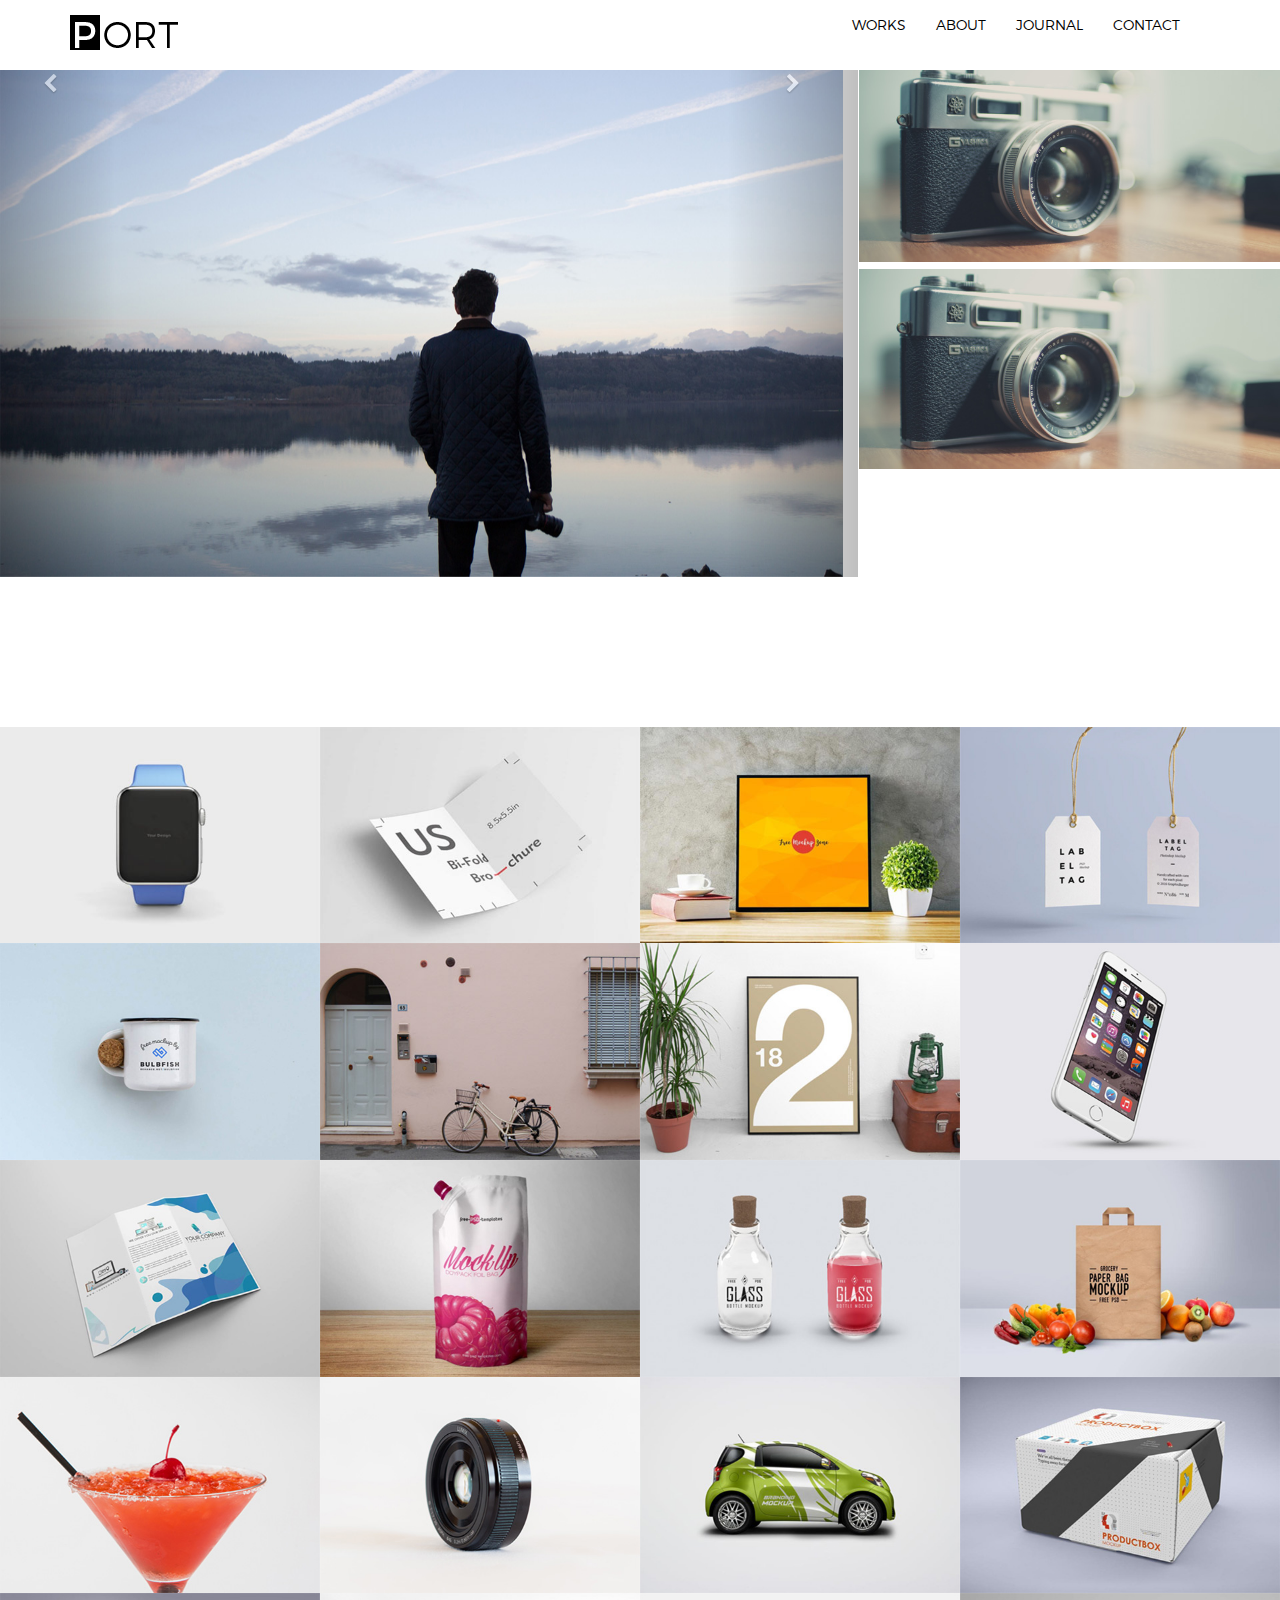
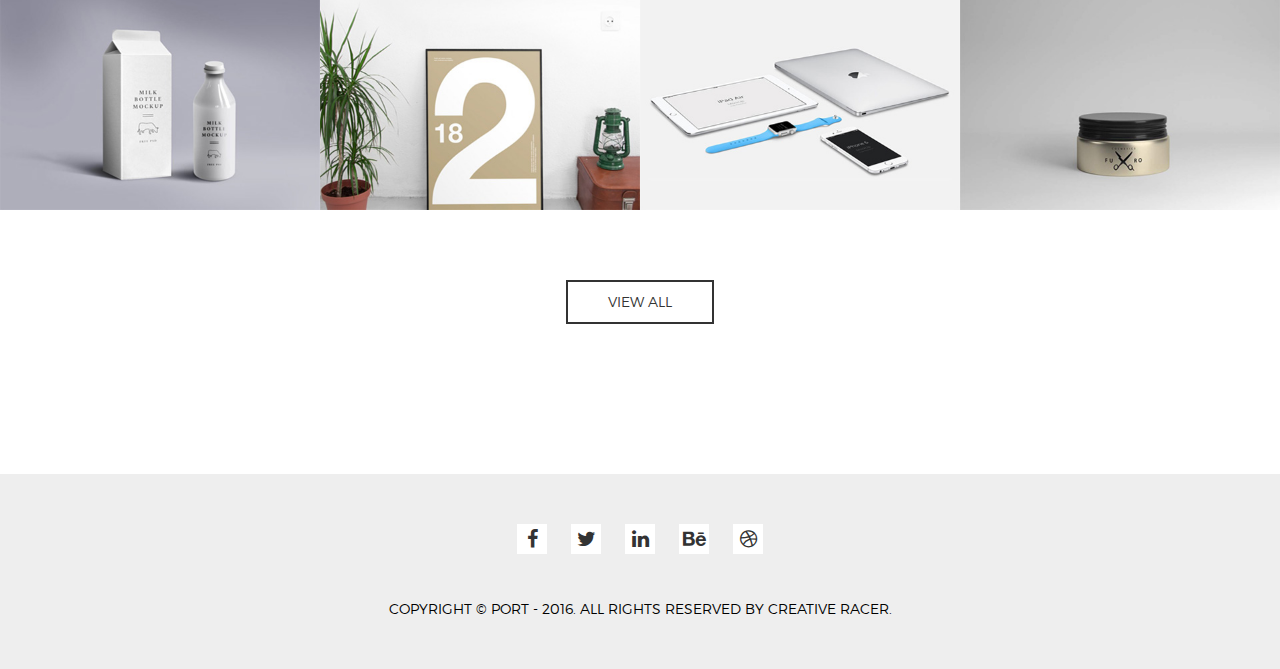
==== index.html @ cfecb850 "Inital Commit" ====
<!DOCTYPE html>
<html lang="en">
  <head>
    <meta charset="utf-8">
    <meta http-equiv="X-UA-Compatible" content="IE=edge">
    <meta name="viewport" content="width=device-width, initial-scale=1">
    <meta name="author" content="">
   	<meta name="description" content="">

    <title>Port | HTML Template</title>

   <!-- CSS -->
    <link rel="stylesheet" href="css/bootstrap.min.css" >
    <link rel="stylesheet" href="css/font-awesome.min.css">   
    <link rel="stylesheet" href="css/magnific-popup.css">   
    <link rel="stylesheet" href="css/main.css">  
    <link rel="stylesheet" href="css/responsive.css">
	
	<!-- font -->


	<!-- icons -->
	<link rel="icon" href="images/ico/favicon.ico">	
    <link rel="apple-touch-icon-precomposed" sizes="144x144" href="images/ico/apple-touch-icon-144-precomposed.png">
    <link rel="apple-touch-icon-precomposed" sizes="114x114" href="images/ico/apple-touch-icon-114-precomposed.png">
    <link rel="apple-touch-icon-precomposed" sizes="72x72" href="images/ico/apple-touch-icon-72-precomposed.png">
    <link rel="apple-touch-icon-precomposed" sizes="57x57" href="images/ico/apple-touch-icon-57-precomposed.png">
    <!-- icons -->

    <!-- HTML5 shim and Respond.js for IE8 support of HTML5 elements and media queries -->
    <!-- WARNING: Respond.js doesn't work if you view the page via file:// -->
    <!--[if lt IE 9]>
      <script src="https://oss.maxcdn.com/html5shiv/3.7.2/html5shiv.min.js"></script>
      <script src="https://oss.maxcdn.com/respond/1.4.2/respond.min.js"></script>
    <![endif]-->
    <!-- Template Developed By  -->
  </head>
  <body>
	<header id="header">
		<nav class="navbar navbar-default">
			<div class="container">
				<div class="navbar-header">
					<button type="button" class="navbar-toggle collapsed" data-toggle="collapse" data-target="#navbar-collapse">
					<span class="sr-only">Toggle navigation</span>
					<span class="icon-bar"></span>
					<span class="icon-bar"></span>
					<span class="icon-bar"></span>
					</button>
					<a class="navbar-brand" href="index.html"><img class="img-responsive" src="images/logo.png" alt="Logo"></a>
				</div>
				<!-- /navbar-header -->
				<div class="collapse navbar-collapse pull-right" id="navbar-collapse">
					<ul class="nav navbar-nav">
						<li><a href="#">Works</a></li>
						<li><a href="#">About</a></li>
						<li><a href="#">Journal</a></li>
						<li><a href="#">Contact</a></li>
					</ul>
				</div>
			</div><!-- container -->
		</nav><!-- navbar -->
	</header><!-- header -->

    <div class="home-slider">                    
        <div id="slider-carousel" class="carousel slide" data-ride="carousel">
            <div class="row">
                <div class="col-sm-8">
                    <div class="carousel-inner" role="listbox">
                        <div class="item">
                            <div class="carousel-image">
                                <img src="images/slider/1.jpg" alt="Featured Image" class="img-responsive">
                            </div>
                        </div><!-- item -->

                        <div class="item active">
                            <div class="carousel-image">
                                <img src="images/slider/1.jpg" alt="Featured Image" class="img-responsive">
                            </div>
                        </div><!-- item -->
                    </div><!-- carousel-inner -->

                    <!-- Controls -->
                    <a class="left carousel-control" href="#slider-carousel" role="button" data-slide="prev">
                        <i class="fa fa-chevron-left"></i>
                    </a>
                    <a class="right carousel-control" href="#slider-carousel" role="button" data-slide="next">
                        <i class="fa fa-chevron-right"></i>
                    </a><!-- Controls -->                                               
                </div>
                <div class="col-sm-4">
                    <ol class="carousel-indicators">
                        <li data-target="#slider-carousel" data-slide-to="0" class="">
                            <img src="images/slider/2.jpg" alt="Carousel Thumb" class="img-responsive">
                        </li>
                        <li data-target="#slider-carousel" data-slide-to="1" class="active">
                            <img src="images/slider/2.jpg" alt="Carousel Thumb" class="img-responsive">
                        </li>
                    </ol>                        
                </div>
            </div>
        </div><!-- carousel -->                      
    </div><!-- home-slider -->        


    <div class="portpolio-section">
        <ul class="portpolio-content">
            <li>
                <div class="portpolio-image">
                    <img class="img-responsive" src="images/portfolio/1.jpg" alt="Image">
                </div>
                <div class="overlay">
                    <h1>Save your time</h1>
                    <h2>Photography</h2>
                    <ul>
                        <li><a href="images/portfolio/1.jpg" class="image-link"><i class="fa fa-search" aria-hidden="true"></i></a></li>
                        <li><a href="#"><i class="fa fa-link" aria-hidden="true"></i></a></li>
                        <li><a href="#"><i class="fa fa-heart-o" aria-hidden="true"></i></a></li>
                    </ul>
                </div>
            </li>
            <li>
                <div class="portpolio-image">
                    <img class="img-responsive" src="images/portfolio/2.jpg" alt="Image">
                </div>
                <div class="overlay">
                    <h1>Save your time</h1>
                    <h2>Photography</h2>
                    <ul>
                        <li><a href="images/portfolio/2.jpg" class="image-link"><i class="fa fa-search" aria-hidden="true"></i></a></li>
                        <li><a href="#"><i class="fa fa-link" aria-hidden="true"></i></a></li>
                        <li><a href="#"><i class="fa fa-heart-o" aria-hidden="true"></i></a></li>
                    </ul>
                </div>
            </li>
            <li>
                <div class="portpolio-image">
                    <img class="img-responsive" src="images/portfolio/3.jpg" alt="Image">
                </div>
                <div class="overlay">
                    <h1>Save your time</h1>
                    <h2>Photography</h2>
                    <ul>
                        <li><a href="images/portfolio/2.jpg" class="image-link"><i class="fa fa-search" aria-hidden="true"></i></a></li>
                        <li><a href="#"><i class="fa fa-link" aria-hidden="true"></i></a></li>
                        <li><a href="#"><i class="fa fa-heart-o" aria-hidden="true"></i></a></li>
                    </ul>
                </div>
            </li>
            <li>
                <div class="portpolio-image">
                    <img class="img-responsive" src="images/portfolio/4.jpg" alt="Image">
                </div>
                <div class="overlay">
                    <h1>Save your time</h1>
                    <h2>Photography</h2>
                    <ul>
                        <li><a href="images/portfolio/4.jpg" class="image-link"><i class="fa fa-search" aria-hidden="true"></i></a></li>
                        <li><a href="#"><i class="fa fa-link" aria-hidden="true"></i></a></li>
                        <li><a href="#"><i class="fa fa-heart-o" aria-hidden="true"></i></a></li>
                    </ul>
                </div>
            </li>
            <li>
                <div class="portpolio-image">
                    <img class="img-responsive" src="images/portfolio/5.jpg" alt="Image">
                </div>
                <div class="overlay">
                    <h1>Save your time</h1>
                    <h2>Photography</h2>
                    <ul>
                        <li><a href="images/portfolio/5.jpg" class="image-link"><i class="fa fa-search" aria-hidden="true"></i></a></li>
                        <li><a href="#"><i class="fa fa-link" aria-hidden="true"></i></a></li>
                        <li><a href="#"><i class="fa fa-heart-o" aria-hidden="true"></i></a></li>
                    </ul>
                </div>
            </li>
            <li>
                <div class="portpolio-image">
                    <img class="img-responsive" src="images/portfolio/6.jpg" alt="Image">
                </div>
                <div class="overlay">
                    <h1>Save your time</h1>
                    <h2>Photography</h2>
                    <ul>
                        <li><a href="images/portfolio/6.jpg" class="image-link"><i class="fa fa-search" aria-hidden="true"></i></a></li>
                        <li><a href="#"><i class="fa fa-link" aria-hidden="true"></i></a></li>
                        <li><a href="#"><i class="fa fa-heart-o" aria-hidden="true"></i></a></li>
                    </ul>
                </div>
            </li>
            <li>
                <div class="portpolio-image">
                    <img class="img-responsive" src="images/portfolio/7.jpg" alt="Image">
                </div>
                <div class="overlay">
                    <h1>Save your time</h1>
                    <h2>Photography</h2>
                    <ul>
                        <li><a href="images/portfolio/7.jpg" class="image-link"><i class="fa fa-search" aria-hidden="true"></i></a></li>
                        <li><a href="#"><i class="fa fa-link" aria-hidden="true"></i></a></li>
                        <li><a href="#"><i class="fa fa-heart-o" aria-hidden="true"></i></a></li>
                    </ul>
                </div>
            </li>
            <li>
                <div class="portpolio-image">
                    <img class="img-responsive" src="images/portfolio/8.jpg" alt="Image">
                </div>
                <div class="overlay">
                    <h1>Save your time</h1>
                    <h2>Photography</h2>
                    <ul>
                        <li><a href="images/portfolio/8.jpg" class="image-link"><i class="fa fa-search" aria-hidden="true"></i></a></li>
                        <li><a href="#"><i class="fa fa-link" aria-hidden="true"></i></a></li>
                        <li><a href="#"><i class="fa fa-heart-o" aria-hidden="true"></i></a></li>
                    </ul>
                </div>
            </li>
            <li>
                <div class="portpolio-image">
                    <img class="img-responsive" src="images/portfolio/9.jpg" alt="Image">
                </div>
                <div class="overlay">
                    <h1>Save your time</h1>
                    <h2>Photography</h2>
                    <ul>
                        <li><a href="images/portfolio/9.jpg" class="image-link"><i class="fa fa-search" aria-hidden="true"></i></a></li>
                        <li><a href="#"><i class="fa fa-link" aria-hidden="true"></i></a></li>
                        <li><a href="#"><i class="fa fa-heart-o" aria-hidden="true"></i></a></li>
                    </ul>
                </div>
            </li>
            <li>
                <div class="portpolio-image">
                    <img class="img-responsive" src="images/portfolio/10.jpg" alt="Image">
                </div>
                <div class="overlay">
                    <h1>Save your time</h1>
                    <h2>Photography</h2>
                    <ul>
                        <li><a href="images/portfolio/10.jpg" class="image-link"><i class="fa fa-search" aria-hidden="true"></i></a></li>
                        <li><a href="#"><i class="fa fa-link" aria-hidden="true"></i></a></li>
                        <li><a href="#"><i class="fa fa-heart-o" aria-hidden="true"></i></a></li>
                    </ul>
                </div>
            </li>
            <li>
                <div class="portpolio-image">
                    <img class="img-responsive" src="images/portfolio/11.jpg" alt="Image">
                </div>
                <div class="overlay">
                    <h1>Save your time</h1>
                    <h2>Photography</h2>
                    <ul>
                        <li><a href="images/portfolio/11.jpg" class="image-link"><i class="fa fa-search" aria-hidden="true"></i></a></li>
                        <li><a href="#"><i class="fa fa-link" aria-hidden="true"></i></a></li>
                        <li><a href="#"><i class="fa fa-heart-o" aria-hidden="true"></i></a></li>
                    </ul>
                </div>
            </li>
            <li>
                <div class="portpolio-image">
                    <img class="img-responsive" src="images/portfolio/12.jpg" alt="Image">
                </div>
                <div class="overlay">
                    <h1>Save your time</h1>
                    <h2>Photography</h2>
                    <ul>
                        <li><a href="images/portfolio/12.jpg" class="image-link"><i class="fa fa-search" aria-hidden="true"></i></a></li>
                        <li><a href="#"><i class="fa fa-link" aria-hidden="true"></i></a></li>
                        <li><a href="#"><i class="fa fa-heart-o" aria-hidden="true"></i></a></li>
                    </ul>
                </div>
            </li>
            <li>
                <div class="portpolio-image">
                    <img class="img-responsive" src="images/portfolio/13.jpg" alt="Image">
                </div>
                <div class="overlay">
                    <h1>Save your time</h1>
                    <h2>Photography</h2>
                    <ul>
                        <li><a href="images/portfolio/13.jpg" class="image-link"><i class="fa fa-search" aria-hidden="true"></i></a></li>
                        <li><a href="#"><i class="fa fa-link" aria-hidden="true"></i></a></li>
                        <li><a href="#"><i class="fa fa-heart-o" aria-hidden="true"></i></a></li>
                    </ul>
                </div>
            </li>
            <li>
                <div class="portpolio-image">
                    <img class="img-responsive" src="images/portfolio/14.jpg" alt="Image">
                </div>
                <div class="overlay">
                    <h1>Save your time</h1>
                    <h2>Photography</h2>
                    <ul>
                        <li><a href="images/portfolio/14.jpg" class="image-link"><i class="fa fa-search" aria-hidden="true"></i></a></li>
                        <li><a href="#"><i class="fa fa-link" aria-hidden="true"></i></a></li>
                        <li><a href="#"><i class="fa fa-heart-o" aria-hidden="true"></i></a></li>
                    </ul>
                </div>
            </li>
            <li>
                <div class="portpolio-image">
                    <img class="img-responsive" src="images/portfolio/15.jpg" alt="Image">
                </div>
                <div class="overlay">
                    <h1>Save your time</h1>
                    <h2>Photography</h2>
                    <ul>
                        <li><a href="images/portfolio/15.jpg" class="image-link"><i class="fa fa-search" aria-hidden="true"></i></a></li>
                        <li><a href="#"><i class="fa fa-link" aria-hidden="true"></i></a></li>
                        <li><a href="#"><i class="fa fa-heart-o" aria-hidden="true"></i></a></li>
                    </ul>
                </div>
            </li>
            <li>
                <div class="portpolio-image">
                    <img class="img-responsive" src="images/portfolio/16.jpg" alt="Image">
                </div>
                <div class="overlay">
                    <h1>Save your time</h1>
                    <h2>Photography</h2>
                    <ul>
                        <li><a href="images/portfolio/16.jpg" class="image-link"><i class="fa fa-search" aria-hidden="true"></i></a></li>
                        <li><a href="#"><i class="fa fa-link" aria-hidden="true"></i></a></li>
                        <li><a href="#"><i class="fa fa-heart-o" aria-hidden="true"></i></a></li>
                    </ul>
                </div>
            </li>
            <li>
                <div class="portpolio-image">
                    <img class="img-responsive" src="images/portfolio/17.jpg" alt="Image">
                </div>
                <div class="overlay">
                    <h1>Save your time</h1>
                    <h2>Photography</h2>
                    <ul>
                        <li><a href="images/portfolio/17.jpg" class="image-link"><i class="fa fa-search" aria-hidden="true"></i></a></li>
                        <li><a href="#"><i class="fa fa-link" aria-hidden="true"></i></a></li>
                        <li><a href="#"><i class="fa fa-heart-o" aria-hidden="true"></i></a></li>
                    </ul>
                </div>
            </li>
            <li>
                <div class="portpolio-image">
                    <img class="img-responsive" src="images/portfolio/18.jpg" alt="Image">
                </div>
                <div class="overlay">
                    <h1>Save your time</h1>
                    <h2>Photography</h2>
                    <ul>
                        <li><a href="images/portfolio/18.jpg" class="image-link"><i class="fa fa-search" aria-hidden="true"></i></a></li>
                        <li><a href="#"><i class="fa fa-link" aria-hidden="true"></i></a></li>
                        <li><a href="#"><i class="fa fa-heart-o" aria-hidden="true"></i></a></li>
                    </ul>
                </div>
            </li>
            <li>
                <div class="portpolio-image">
                    <img class="img-responsive" src="images/portfolio/19.jpg" alt="Image">
                </div>
                <div class="overlay">
                    <h1>Save your time</h1>
                    <h2>Photography</h2>
                    <ul>
                        <li><a href="images/portfolio/19.jpg" class="image-link"><i class="fa fa-search" aria-hidden="true"></i></a></li>
                        <li><a href="#"><i class="fa fa-link" aria-hidden="true"></i></a></li>
                        <li><a href="#"><i class="fa fa-heart-o" aria-hidden="true"></i></a></li>
                    </ul>
                </div>
            </li>
            <li>
                <div class="portpolio-image">
                    <img class="img-responsive" src="images/portfolio/20.jpg" alt="Image">
                </div>
                <div class="overlay">
                    <h1>Save your time</h1>
                    <h2>Photography</h2>
                    <ul>
                        <li><a href="images/portfolio/20.jpg" class="image-link"><i class="fa fa-search" aria-hidden="true"></i></a></li>
                        <li><a href="#"><i class="fa fa-link" aria-hidden="true"></i></a></li>
                        <li><a href="#"><i class="fa fa-heart-o" aria-hidden="true"></i></a></li>
                    </ul>
                </div>
            </li>
        </ul><!-- portpolio-content -->
        <div class="button text-center">
            <a href="#" class="btn btn-primary">View All</a>
        </div>        
    </div><!-- portpolio-section -->

    <div class="footer text-center">
        <div class="container">
            <div class="footer-social">
                <ul>
                    <li><a href="#"><i class="fa fa-facebook" aria-hidden="true"></i></a></li>
                    <li><a href="#"><i class="fa fa-twitter" aria-hidden="true"></i></a></li>
                    <li><a href="#"><i class="fa fa-linkedin" aria-hidden="true"></i></a></li>
                    <li><a href="#"><i class="fa fa-behance" aria-hidden="true"></i></a></li>
                    <li><a href="#"><i class="fa fa-dribbble" aria-hidden="true"></i></a></li>
                </ul>
            </div>
            <div class="footer-copyright">
                <p>Copyright © PORT - 2016. All Rights Reserved <a href="#">By Creative Racer.</a></p>
            </div>
        </div><!-- container -->
    </div><!-- footer -->

    <!-- JS -->
    <script src="js/jquery.min.js"></script>
    <script src="js/bootstrap.min.js"></script>
    <script src="js/magnific-popup.min.js"></script>
    <script src="js/main.js"></script>
  </body>
</html>
---- css/main.css ----
/*
	Template Name: Port
    Template URL: http:// /Port
	Author: Theme Region
	Author URI : http:// /
    Version: 1.0
    Description: HTML5 Responsive Classifieds Template.
	Tag: HTML5, CSS3, jQuery, Responsive Template.
*/


/* Table of Contents
==================================================
# Global

==================================================

*/

/* ==========================================================================
 	Global
 ========================================================================== */

html,
body {
	font-weight:400;
	overflow-x:hidden;
	-webkit-font-smoothing: antialiased;
	font-family: 'montserratlight';
}

h1, h2, h3, h4, h5, h6 {
	font-weight:normal;
	font-family: 'montserratlight';
}

ul {
	margin:0;
	padding:0;
    list-style:none;
}

a {
	font-family: 'montserratlight';
}

a,
a:hover,
a:focus,
input:focus {
	text-decoration:none;
	outline: none;

}

a:hover {
	color: #fff;
	background-color: green;
	}

a:active,
a:focus, button:focus, .btn:focus,
input:focus, textarea:focus, select:focus, .form-control:focus {
    outline: none !important;
    text-decoration: none !important;
    box-shadow: none !important;
}

.btn.btn-primary {
	background-color: transparent;
	border: 2px solid #333333;
	border-radius: 0;
	text-transform: uppercase;
	font-size: 14px;
	color: #333;
	padding: 10px 40px;
	margin-top: 70px;
	position: relative;
	overflow: hidden;
	z-index: 1;
}

.btn.btn-primary:before {
    position: absolute;
    content: "";
    top: 50%;
    left: 50%;
    width: 100%;
    height: 0;
    background: #000;
    z-index: -1;
    -webkit-transform: translateX(-50%) translateY(-50%) rotate(45deg);
    -moz-transform: translateX(-50%) translateY(-50%) rotate(45deg);
    -ms-transform: translateX(-50%) translateY(-50%) rotate(45deg);
    transform: translateX(-50%) translateY(-50%) rotate(45deg);
}

.btn.btn-primary:hover:before {
	height: 280%;
}

.btn.btn-primary:hover {
	color: #fff;
}

.section-padding {
	padding: 100px 0;
}

.title h1 {
	text-transform: uppercase;
	font-size: 30px;
	color: #000;
	margin-bottom: 70px;
}

/* ==========================================================================
 	Header
 ========================================================================== */

.navbar-default {
	background-color: #fff;
	border: none;
	border-right: 0;
	overflow: hidden;
}

.navbar-default .navbar-nav>li>a {
	color: #000;
	font-size: 14px;
	text-transform: uppercase;
}


/* Home */

.home-slider {
	position: relative;
	overflow: hidden;
}

.home-slider .carousel-indicators {
	margin-left: 0;
	left: 0;
	width: 100%;
	bottom: 0;
	height: 100%;
}


.home-slider .carousel-indicators li,
.home-slider .carousel-indicators .active {
	width: inherit;
	height: auto;
	margin: 0;
}

.home-slider .carousel-indicators li+li {
	margin-bottom: 30px;
}

/* Portpolio Section */

.portpolio-section {
	text-align: center;
	padding: 150px 0;
}

.portpolio-content li {
	float: left;
	width: 25%;
	position: relative;
}

.overlay {
	position: absolute;
	top: 0;
	left: 0;
	width: 100%;
	height: 100%;
	background-color: rgba(255, 255, 255, 0.7);
    -webkit-transform: scale(0);
    -moz-transform: scale(0);
    -ms-transform: scale(0);
    -o-transform: scale(0);
    transform: scale(0);
}

.portpolio-content li:hover .overlay {
    -webkit-transform: scale(1);
    -moz-transform: scale(1);
    -ms-transform: scale(1);
    -o-transform: scale(1);
    transform: scale(1);
}

.portpolio-content li ul li+li {
	margin-left: 25px;
}

.portpolio-content li ul li {
	width: inherit;
	float: none;
	display: inline-block;
}

.portpolio-content li ul li a {
	color: #000;
	font-size: 20px;
}

.portpolio-content li h1 {
	font-size: 24px;
	margin-top: 40px;
}

.portpolio-content li h2 {
	font-size: 18px;
	margin-bottom: 55px;
}

/* Magnific-popup overwrite CSS */

.mfp-figure {
    background-color: #fff;
}

img.mfp-img {
    padding:12px;
}

.mfp-image-holder .mfp-close {
    top:-35px;
}

.mfp-zoom-out-cur .mfp-image-holder .mfp-close {
    cursor:pointer;
}

.mfp-counter {
    right: 50%;
    color: #fff;
    top: 50px;
    margin-right: -20px;
}



/* Project Details  */

.project-details .carousel-control.left,
.project-details .carousel-control.right {
	background-color: transparent;
	background-image: inherit;
}

#project-carousel {
	margin-bottom: 280px;
}

.project-details .carousel-indicators li,
.project-details .carousel-indicators .active {
	width: 370px;
	height: 245px;
	border-radius: 0;
	border: 0;
}

.project-details .carousel-indicators {
	width: 100%;
	left: 0;
	margin-left: 0;
	bottom: -280px;
}

.project-details .carousel-indicators li {

}

.project-details .carousel-control.left {}
.project-details .carousel-control.right {}


/* Journal Section */

.journal {
	font-size: 14px;
	line-height: 21px;
	color: #333;
	margin-bottom: 100px;
}

.journal-section .title {
	margin: 15px 0 30px;
}

.journal-section .title a {
	font-size: 24px;
	color: #010101;
	line-height: 36px;
	overflow: hidden;
}

.journal-image {
	overflow: hidden;
}

.journal-image img {
	width: 100%;
}

.journal:hover .journal-image img {
    -webkit-transform: scale(1.3);
    -moz-transform: scale(1.3);
    -ms-transform: scale(1.3);
    -o-transform: scale(1.3);
    transform: scale(1.3);
}

/* About Section */

.about-info {
	max-width: 590px;
	font-size: 14px;
	line-height: 30px;
	padding: 40px;
}

.about-info ul {
	margin-top: 120px;
}

.about-info ul li {
	float: left;
	width: 25%;
	text-transform: uppercase;
	padding: 10px;
}

.about-info h2 {
	font-size: 14px;
	line-height: 28px;
	margin-top: 15px;
}

.about-info img,
.service img,
.achievement-image img {
	display: inline-block;
}

.container-fluid {
	padding: 0;
}



/*Achievement Section*/

.achievement-section {
	background-color: #eee;
    padding: 100px 0 90px ;
}

.achievement-info {
	text-transform: uppercase;
	font-size: 18px;
	color: #000;

}

.achievement-info h1 {
	font-size: 50px;
}

/* Service Section */

.service-info .service {
	width: 50%;
	float: left;
	font-size: 14px;
	line-height: 24px;
	color: #666;
	padding: 30px;
}

.service-info .service h2 {
	font-size: 18px;
	color: #000;
	margin: 35px 0 15px;
}

.service-info {
	max-width: 570px;
}


/* Contact Section */

.contact-section h1 {
	text-transform: uppercase;
	font-size: 30px;
	color: #000;
	margin-bottom: 70px;
}

.form-control {
	border-radius: 0;
	border: 1px solid #666666;
	height: 50px;
	margin-bottom: 20px;
}

textarea.form-control {
	height: 190px;
}

#gmap {
	height: 500px;
}

/* Footer */

.footer {
	padding: 50px 0 40px;
	font-size: 14px;
	text-transform: uppercase;
	color: #000;
	background-color: #eeeeee;
}

.footer a {
	color: #000;
}

.footer-social ul {
	margin-bottom: 45px;
}

.footer-social li {
	display: inline;
}

.footer-social li+li {
	margin-left: 20px;
}

.footer-social li a {
	width: 30px;
	height: 30px;
	line-height: 30px;
	font-size: 20px;
	color: #333;
	background-color: #fff;
	display: inline-block;
}


/* ==========================================================================
 	Extra Css
 ========================================================================== */

a, .overlay, .btn.btn-primary:before,
.journal-image img  {
	-webkit-transition: all 500ms;
	-moz-transition: all 500ms;
	-ms-transition: all 500ms;
	-o-transition: all 500ms;
	transition: all 500ms;
}




@font-face {
    font-family: 'montserratlight';
    src: url('../fonts/montserrat-light-webfont.woff2') format('woff2'),
         url('../fonts/montserrat-light-webfont.woff') format('woff');
    font-weight: normal;
    font-style: normal;

}

@font-face {
    font-family: 'montserrat_alternatesXLt';
    src: url('../fonts/montserratalternates-extralight-webfont.woff2') format('woff2'),
         url('../fonts/montserratalternates-extralight-webfont.woff') format('woff');
    font-weight: normal;
    font-style: normal;

}

@font-face {
    font-family: 'montserratregular';
    src: url('../fonts/montserrat-regular-webfont.woff2') format('woff2'),
         url('../fonts/montserrat-regular-webfont.woff') format('woff');
    font-weight: normal;
    font-style: normal;

}

@font-face {
    font-family: 'montserratultra_light';
    src: url('../fonts/montserrat-ultralight-webfont.woff2') format('woff2'),
         url('../fonts/montserrat-ultralight-webfont.woff') format('woff');
    font-weight: normal;
    font-style: normal;

}
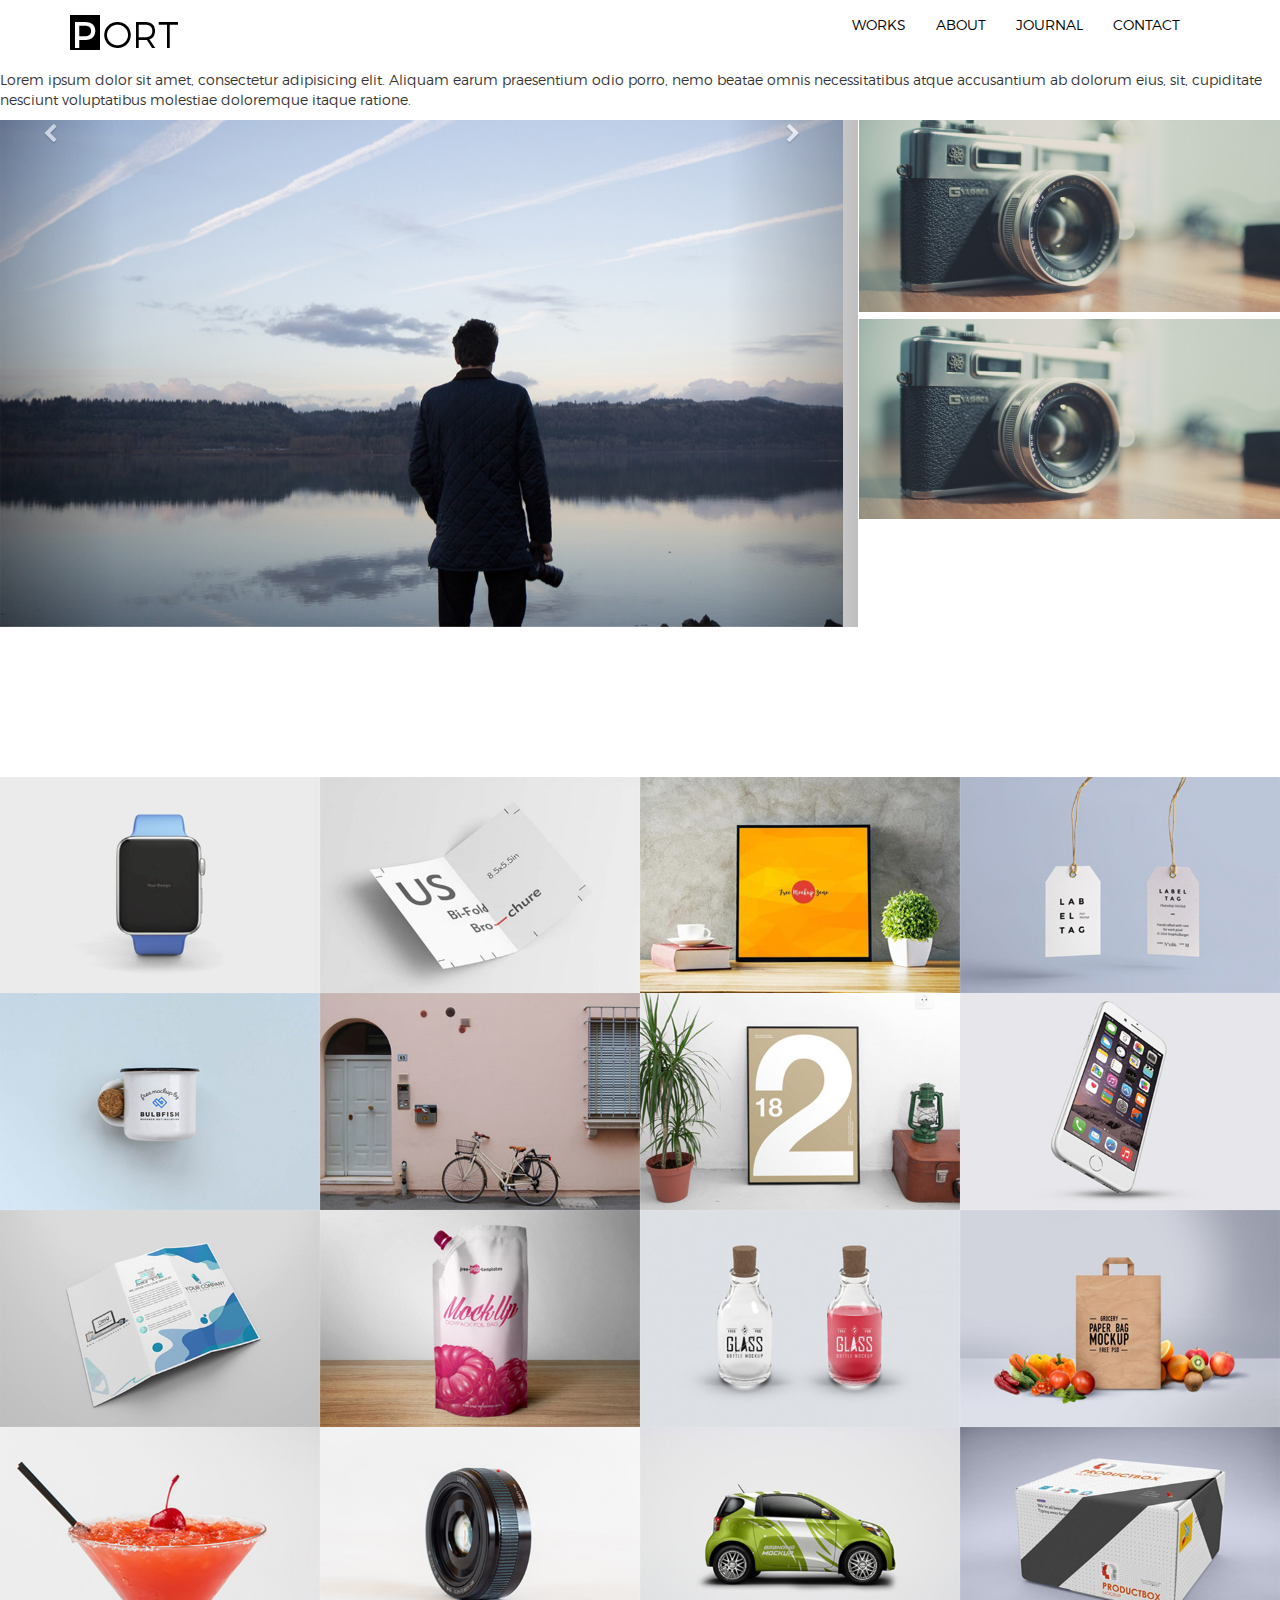
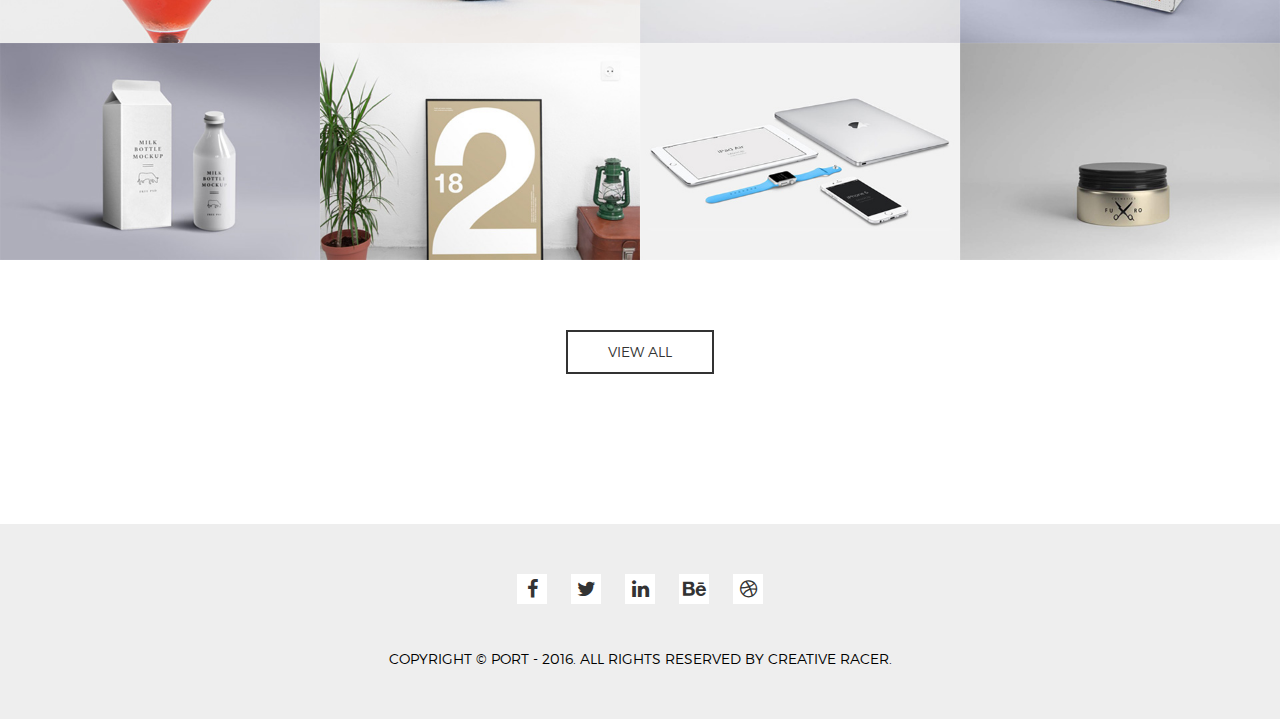
==== commit 973eee30: "changed" ====
--- a/index.html
+++ b/index.html
@@ -11,16 +11,16 @@
 
    <!-- CSS -->
     <link rel="stylesheet" href="css/bootstrap.min.css" >
-    <link rel="stylesheet" href="css/font-awesome.min.css">   
-    <link rel="stylesheet" href="css/magnific-popup.css">   
-    <link rel="stylesheet" href="css/main.css">  
+    <link rel="stylesheet" href="css/font-awesome.min.css">
+    <link rel="stylesheet" href="css/magnific-popup.css">
+    <link rel="stylesheet" href="css/main.css">
     <link rel="stylesheet" href="css/responsive.css">
-	
+
 	<!-- font -->
 
 
 	<!-- icons -->
-	<link rel="icon" href="images/ico/favicon.ico">	
+	<link rel="icon" href="images/ico/favicon.ico">
     <link rel="apple-touch-icon-precomposed" sizes="144x144" href="images/ico/apple-touch-icon-144-precomposed.png">
     <link rel="apple-touch-icon-precomposed" sizes="114x114" href="images/ico/apple-touch-icon-114-precomposed.png">
     <link rel="apple-touch-icon-precomposed" sizes="72x72" href="images/ico/apple-touch-icon-72-precomposed.png">
@@ -61,7 +61,11 @@
 		</nav><!-- navbar -->
 	</header><!-- header -->
 
-    <div class="home-slider">                    
+  <div class="new">
+    <p>Lorem ipsum dolor sit amet, consectetur adipisicing elit. Aliquam earum praesentium odio porro, nemo beatae omnis necessitatibus atque accusantium ab dolorum eius, sit, cupiditate nesciunt voluptatibus molestiae doloremque itaque ratione.</p>
+  </div>
+
+    <div class="home-slider">
         <div id="slider-carousel" class="carousel slide" data-ride="carousel">
             <div class="row">
                 <div class="col-sm-8">
@@ -85,7 +89,7 @@
                     </a>
                     <a class="right carousel-control" href="#slider-carousel" role="button" data-slide="next">
                         <i class="fa fa-chevron-right"></i>
-                    </a><!-- Controls -->                                               
+                    </a><!-- Controls -->
                 </div>
                 <div class="col-sm-4">
                     <ol class="carousel-indicators">
@@ -95,11 +99,11 @@
                         <li data-target="#slider-carousel" data-slide-to="1" class="active">
                             <img src="images/slider/2.jpg" alt="Carousel Thumb" class="img-responsive">
                         </li>
-                    </ol>                        
+                    </ol>
                 </div>
             </div>
-        </div><!-- carousel -->                      
-    </div><!-- home-slider -->        
+        </div><!-- carousel -->
+    </div><!-- home-slider -->
 
 
     <div class="portpolio-section">
@@ -387,7 +391,7 @@
         </ul><!-- portpolio-content -->
         <div class="button text-center">
             <a href="#" class="btn btn-primary">View All</a>
-        </div>        
+        </div>
     </div><!-- portpolio-section -->
 
     <div class="footer text-center">
@@ -413,4 +417,4 @@
     <script src="js/magnific-popup.min.js"></script>
     <script src="js/main.js"></script>
   </body>
-</html>	+</html>
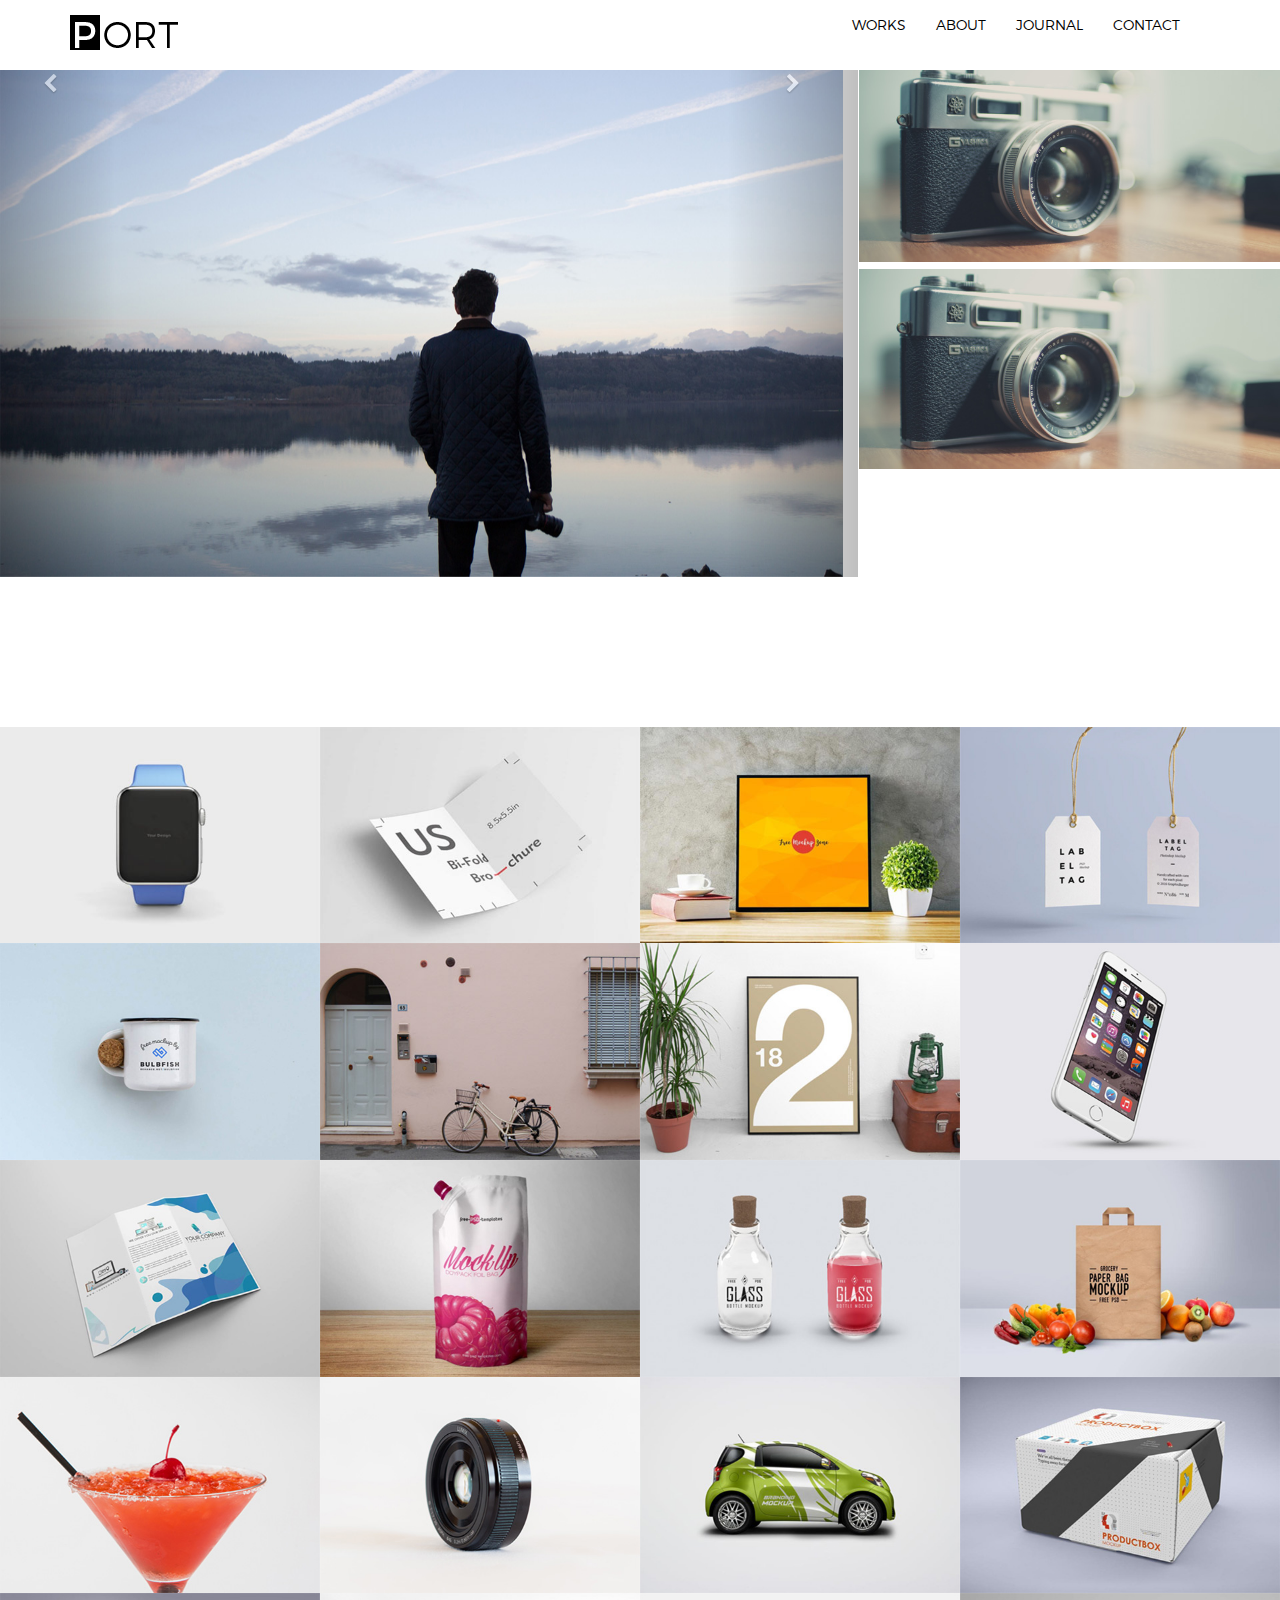
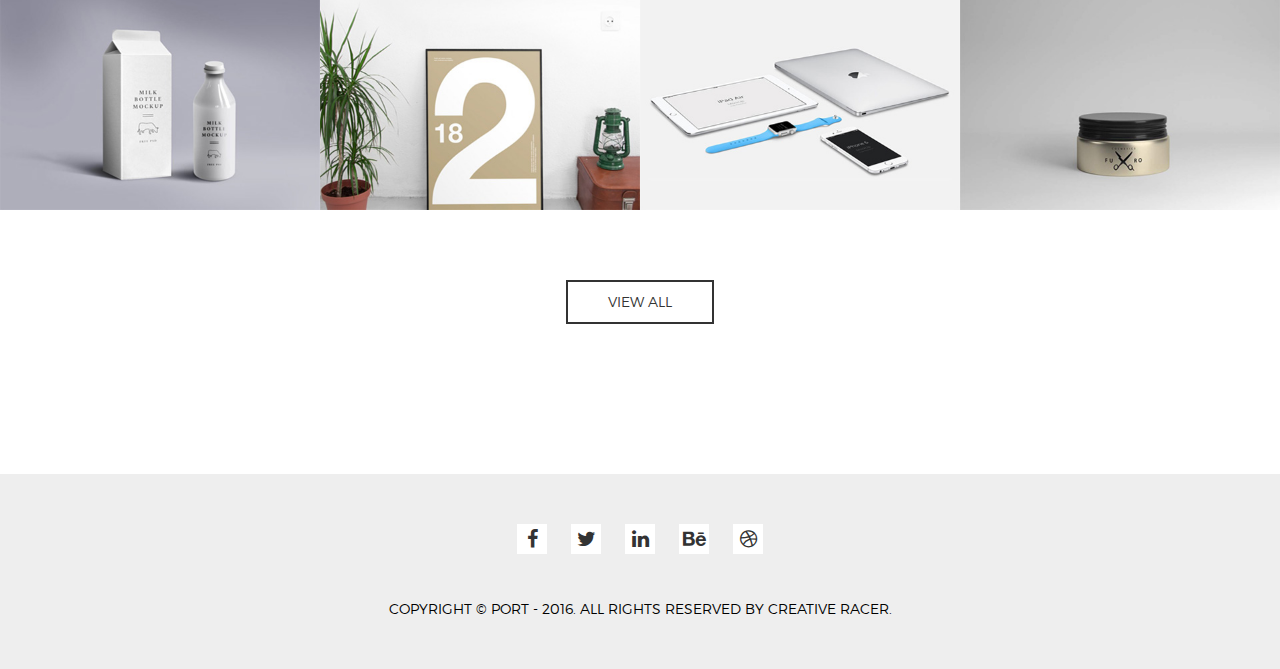
==== commit 228d4faa: "changed2" ====
--- a/index.html
+++ b/index.html
@@ -60,10 +60,7 @@
 			</div><!-- container -->
 		</nav><!-- navbar -->
 	</header><!-- header -->
-
-  <div class="new">
-    <p>Lorem ipsum dolor sit amet, consectetur adipisicing elit. Aliquam earum praesentium odio porro, nemo beatae omnis necessitatibus atque accusantium ab dolorum eius, sit, cupiditate nesciunt voluptatibus molestiae doloremque itaque ratione.</p>
-  </div>
+  
 
     <div class="home-slider">
         <div id="slider-carousel" class="carousel slide" data-ride="carousel">
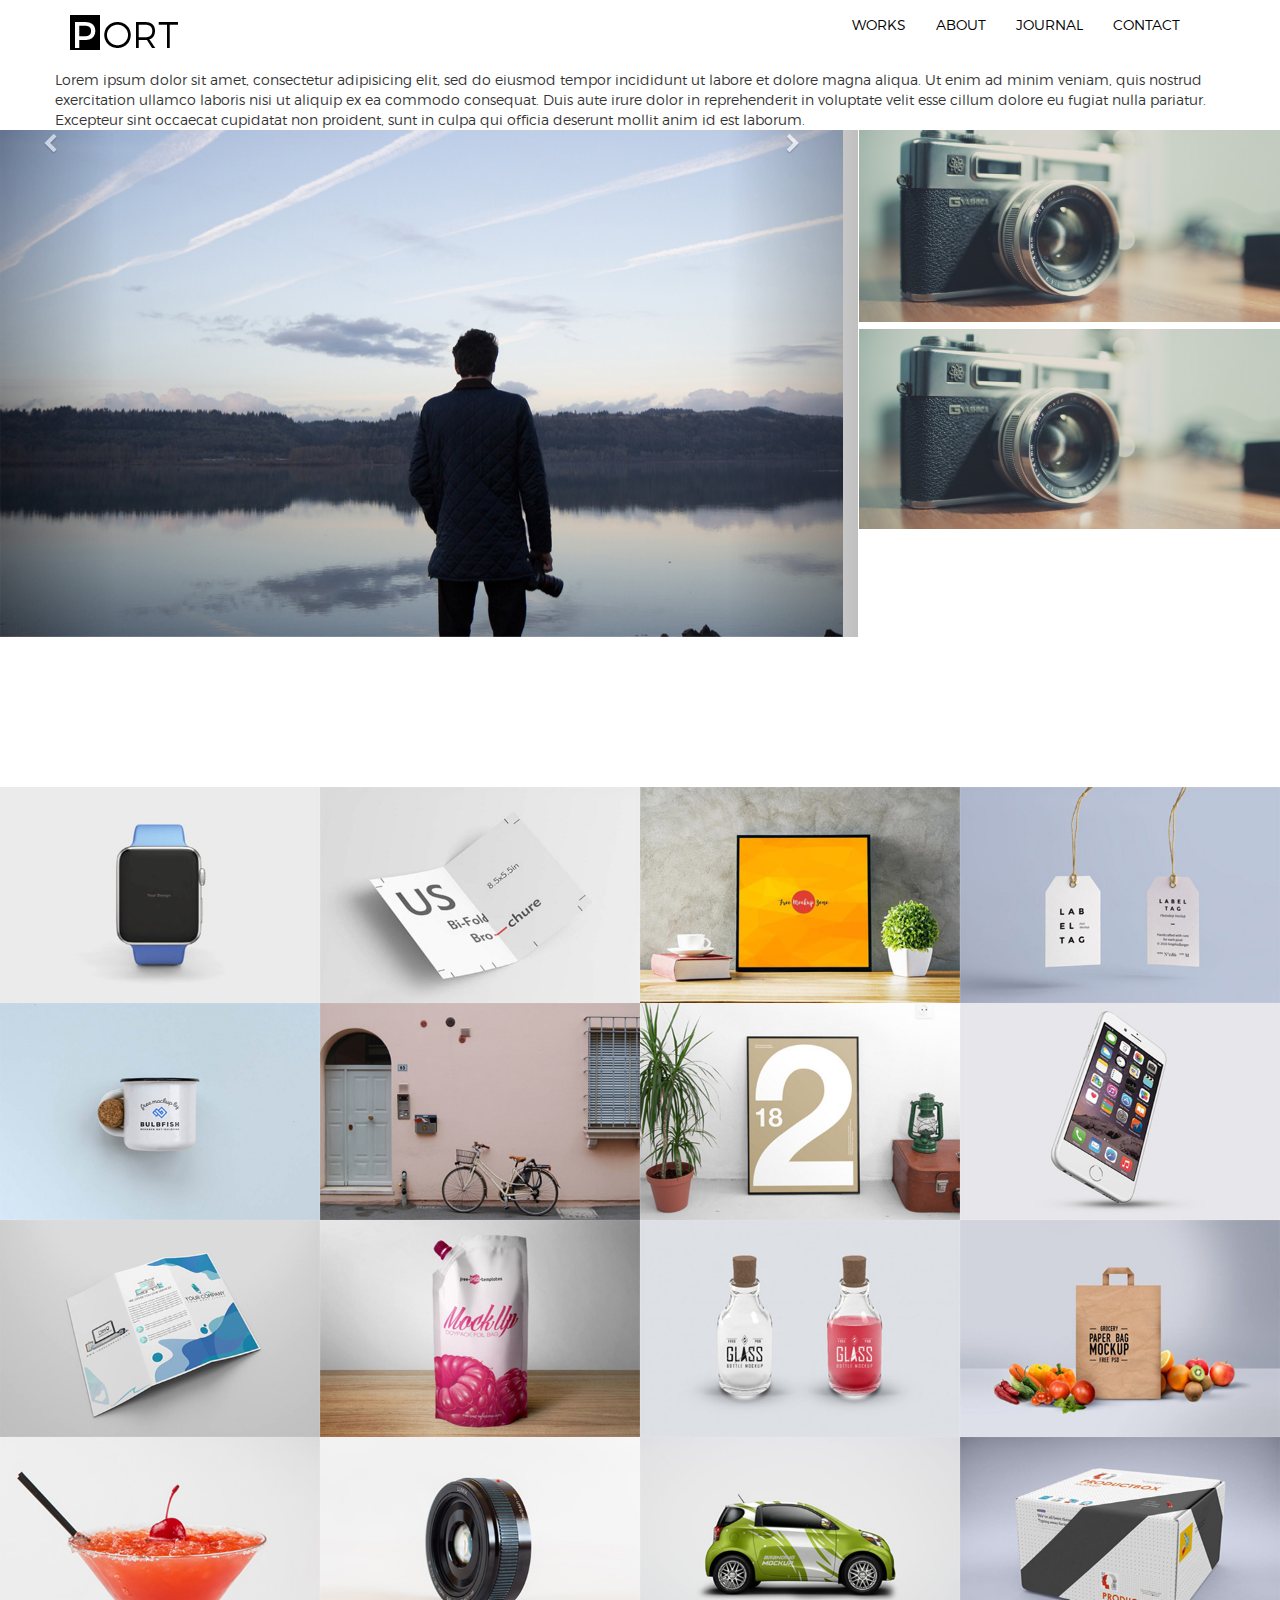
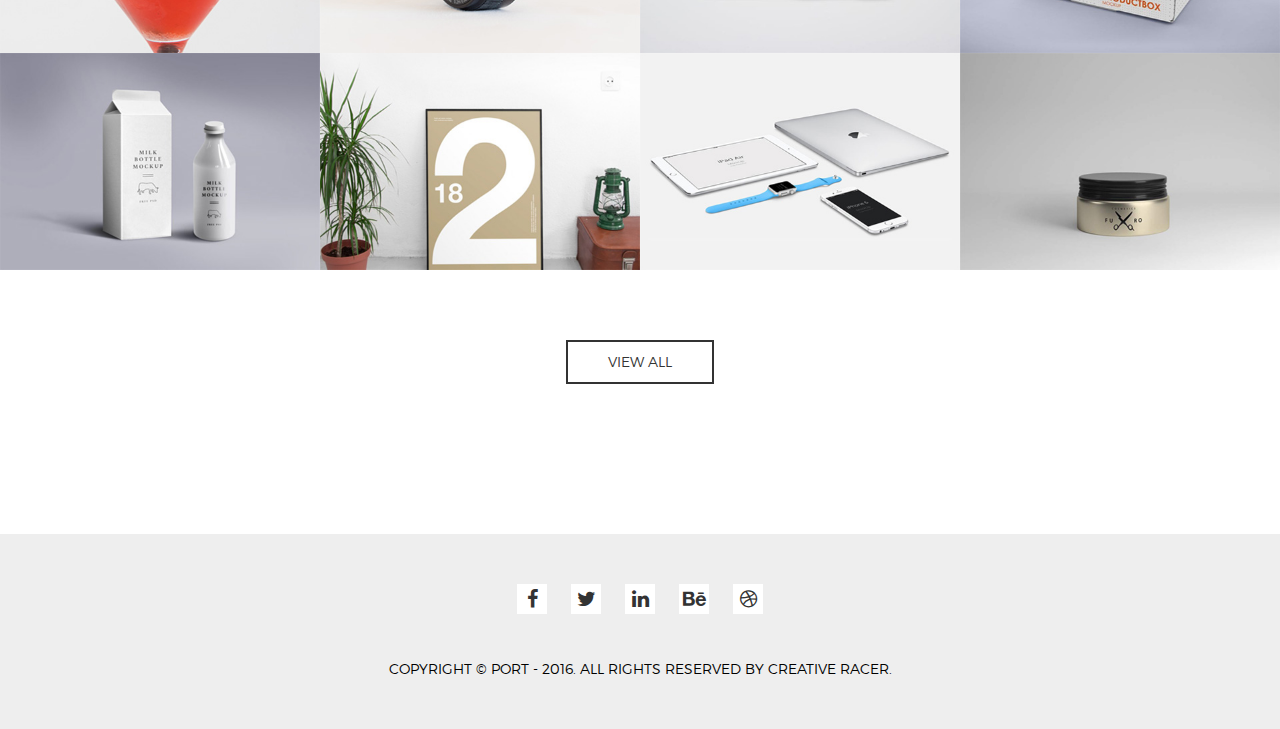
==== commit c4c6a7f2: "final changed" ====
--- a/index.html
+++ b/index.html
@@ -60,7 +60,15 @@
 			</div><!-- container -->
 		</nav><!-- navbar -->
 	</header><!-- header -->
-  
+  <div class="section">
+    <div class="container">
+      <div class="row">
+        <div class="col-md6">
+          Lorem ipsum dolor sit amet, consectetur adipisicing elit, sed do eiusmod tempor incididunt ut labore et dolore magna aliqua. Ut enim ad minim veniam, quis nostrud exercitation ullamco laboris nisi ut aliquip ex ea commodo consequat. Duis aute irure dolor in reprehenderit in voluptate velit esse cillum dolore eu fugiat nulla pariatur. Excepteur sint occaecat cupidatat non proident, sunt in culpa qui officia deserunt mollit anim id est laborum.
+        </div>
+      </div>
+    </div>
+  </div>
 
     <div class="home-slider">
         <div id="slider-carousel" class="carousel slide" data-ride="carousel">
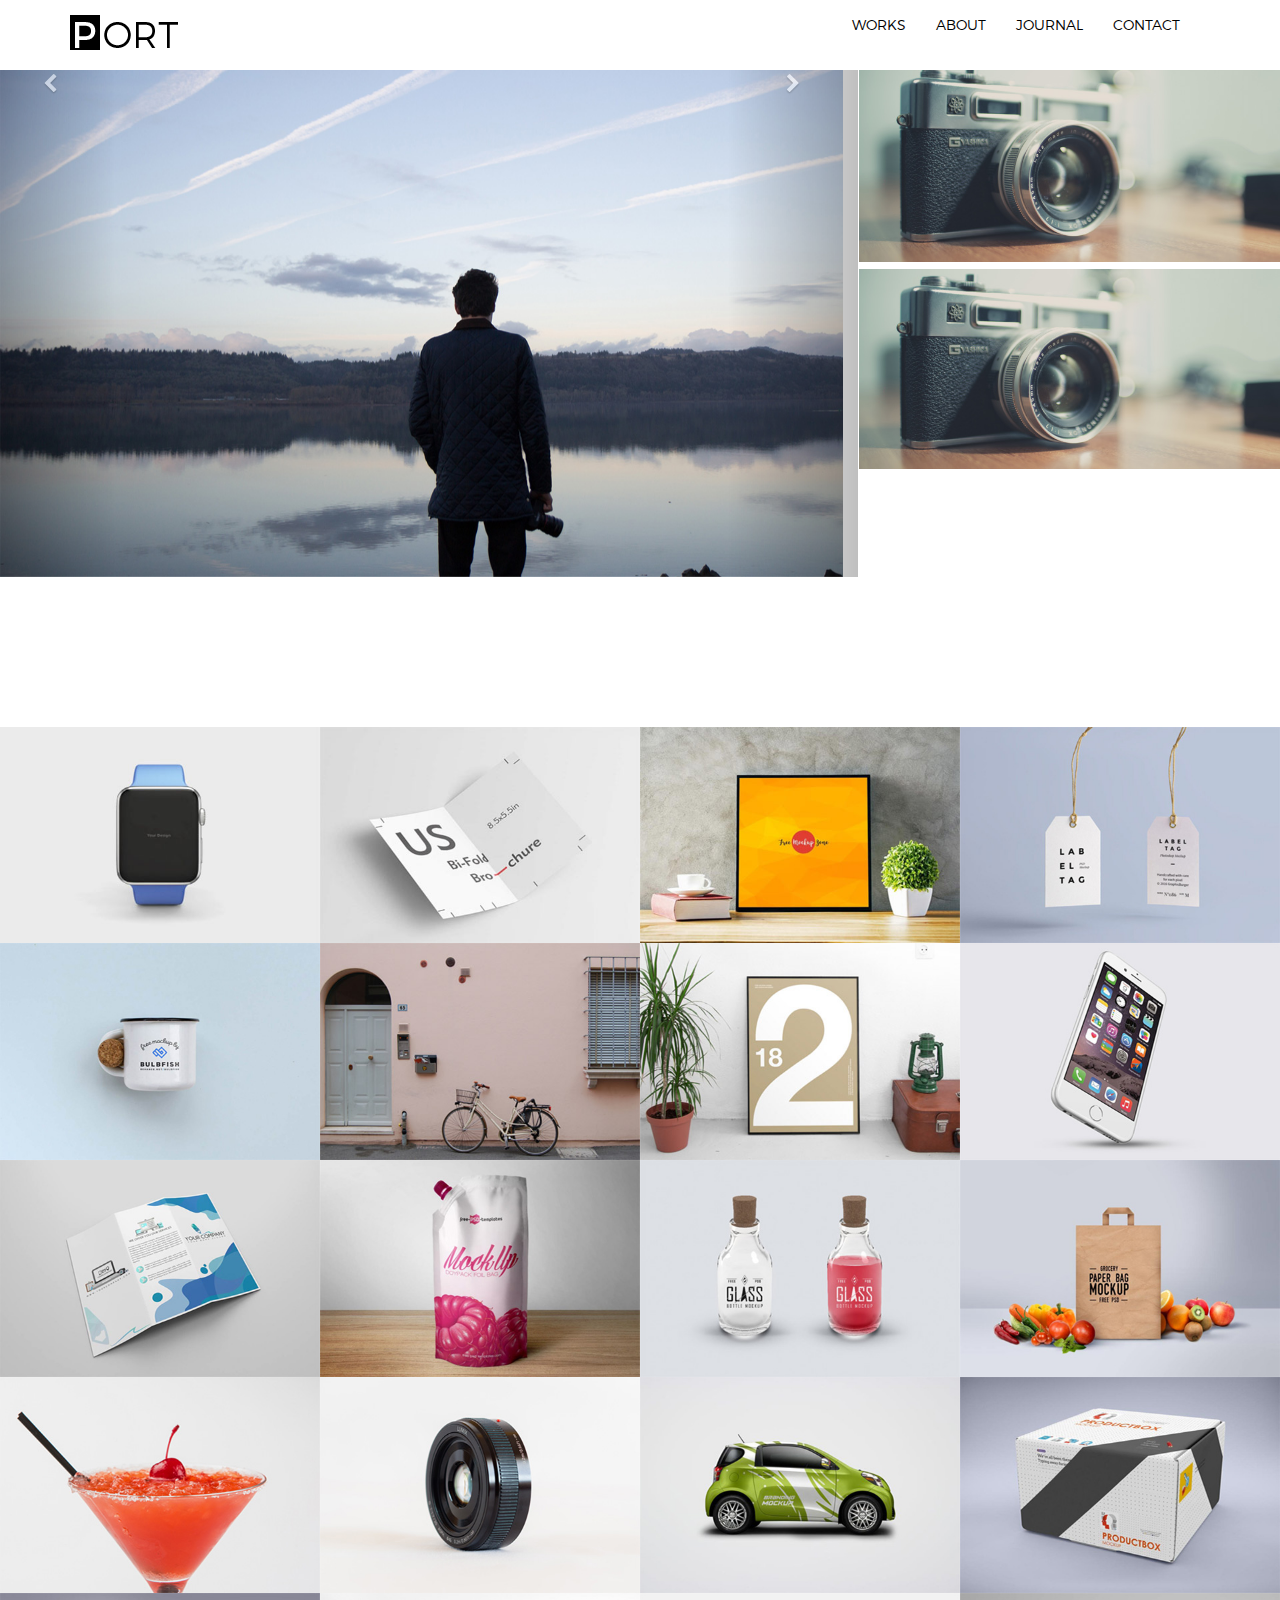
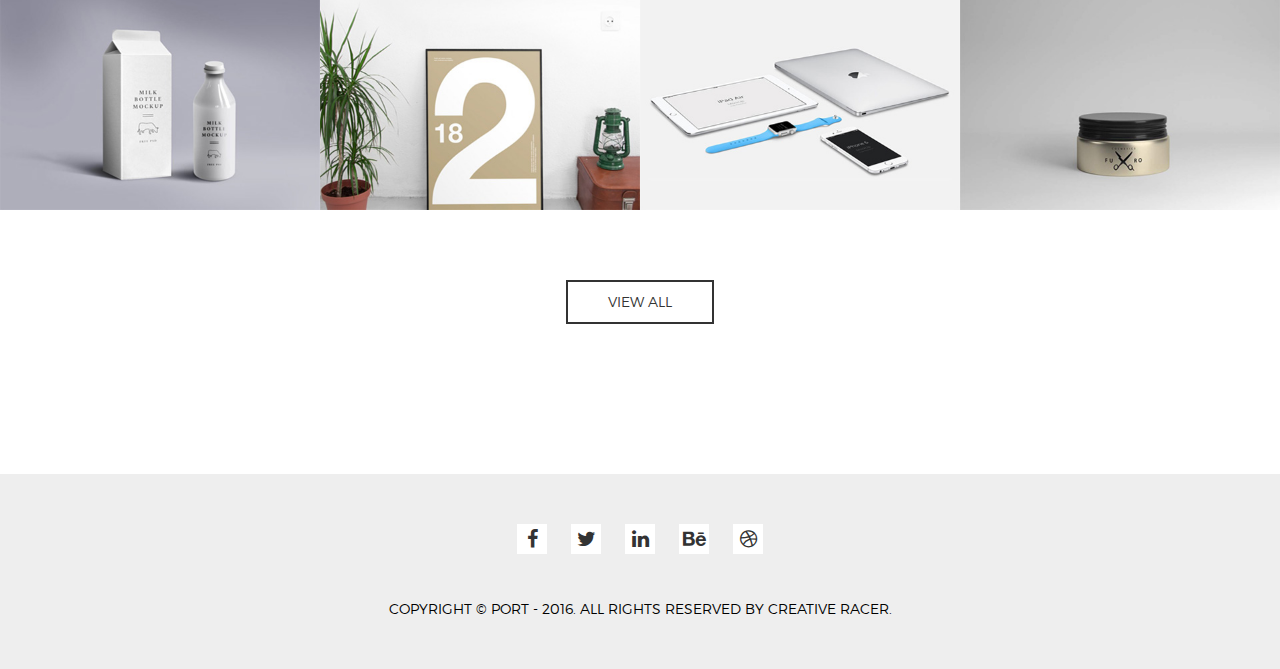
==== commit 0dcffdf1: "changed" ====
--- a/index.html
+++ b/index.html
@@ -60,16 +60,7 @@
 			</div><!-- container -->
 		</nav><!-- navbar -->
 	</header><!-- header -->
-  <div class="section">
-    <div class="container">
-      <div class="row">
-        <div class="col-md6">
-          Lorem ipsum dolor sit amet, consectetur adipisicing elit, sed do eiusmod tempor incididunt ut labore et dolore magna aliqua. Ut enim ad minim veniam, quis nostrud exercitation ullamco laboris nisi ut aliquip ex ea commodo consequat. Duis aute irure dolor in reprehenderit in voluptate velit esse cillum dolore eu fugiat nulla pariatur. Excepteur sint occaecat cupidatat non proident, sunt in culpa qui officia deserunt mollit anim id est laborum.
-        </div>
-      </div>
-    </div>
-  </div>
-
+  
     <div class="home-slider">
         <div id="slider-carousel" class="carousel slide" data-ride="carousel">
             <div class="row">
